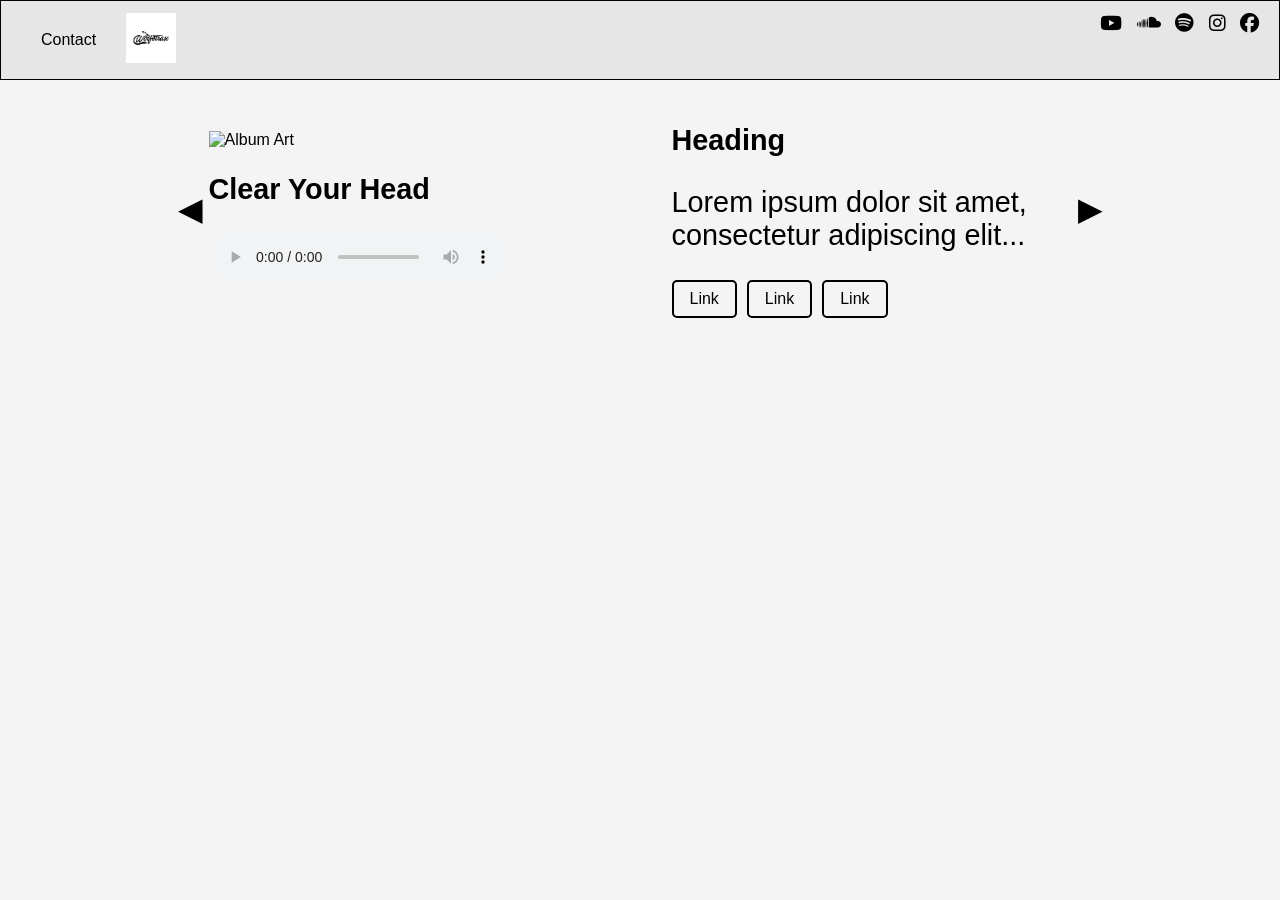
==== main2.html @ b701302e "2025 05 18 v1" ====
<!DOCTYPE html>
<html lang="en">
<head>
    <meta charset="UTF-8">
    <meta name="viewport" content="width=device-width, initial-scale=1.0">
    <meta name="description" content="Wolfetrax Website">
    <title>Wolfetrax</title>
    <link rel="stylesheet" href="styles.css">
    <link rel="stylesheet" href="https://cdnjs.cloudflare.com/ajax/libs/font-awesome/6.4.0/css/all.min.css">
    <style>
        body { font-family: Arial, sans-serif; margin: 0; padding: 0; background: #f4f4f4; }
        header { background: #e6e6e6; padding: 10px 20px; display: flex; justify-content: space-between; align-items: center; color:#000; }
        .contact{ display:flex; justify-content:left; padding: 10px; color:#000; text-decoration:none;}
        .header-container { display: flex; justify-content: space-between; width: 100%; }
        .logo img { height: 50px; image-resolution:unset;}
        .social-icons a { margin-left: 10px; font-size: 1.2rem; color: #000;  }
        main { display: flex; justify-content: center; padding: 20px; }
        .carousel { display: flex; align-items: center; }
        .carousel-container { position: relative; display: flex; align-items: center; overflow: hidden; width: 25rem; }
        .carousel-item { min-width: 100%; transition: transform 0.5s ease; display: none; }
        .carousel-item.active { display: block; }
        .arrow { background: none; border: none; font-size: 2rem; cursor: pointer; }
        .description { max-width: 400px; padding-left: 100px; }
        .link-buttons { display: flex; gap: 10px; margin-top: 10px; }
        .link-buttons .btn { display: inline-block; padding: 8px 16px; border: 2px solid #000; text-decoration: none; color: #000; border-radius: 5px; }
        .link-buttons .btn:hover { background: #ddd; }
    </style>
    <script>
        document.addEventListener('DOMContentLoaded', function() {
            const slides = document.querySelectorAll('.carousel-item');
            let currentSlide = 0;

            function showSlide(index) {
                slides.forEach((slide, idx) => {
                    slide.classList.toggle('active', idx === index);
                });
            }

            document.querySelector('.arrow.left').addEventListener('click', () => {
                currentSlide = (currentSlide > 0) ? currentSlide - 1 : slides.length - 1;
                showSlide(currentSlide);
            });

            document.querySelector('.arrow.right').addEventListener('click', () => {
                currentSlide = (currentSlide < slides.length - 1) ? currentSlide + 1 : 0;
                showSlide(currentSlide);
            });

            showSlide(currentSlide);
        });
    </script>
</head>
<body>
    <header>
                <div class="contact">
                    <a href = "#" class="contact">Contact</a>
                </div>
        <div class="header-container">
            <a href="#" class="logo"><img src="Wolfetrax2.png" alt="Wolfetrax"></a>
            <nav>

                <div>

                </div>
                <!-- <ul>
                    <li><a href="#">Contact</a></li>
                </ul> -->
                <div class="social-icons">
                    <a href="#"><i class="fab fa-youtube"></i></a>
                    <a href="#"><i class="fab fa-soundcloud"></i></a>
                    <a href="#"><i class="fab fa-spotify"></i></a>
                    <a href="#"><i class="fab fa-instagram"></i></a>
                    <a href="#"><i class="fab fa-facebook"></i></a>
                </div>
            </nav>
        </div>
    </header>

    <main>
        <section class="carousel">
            <div class="carousel-container">
                <button class="arrow left">&#9664;</button>
                <div class="carousel-item active">
                    <img src="your-album-art.png" alt="Album Art">
                    <h2>Clear Your Head</h2>
                    <audio controls>
                        <source src="your-audio-file.mp3" type="audio/mpeg">
                    </audio>
                </div>
                <div class="carousel-item">
                    <img src="your-album-art-2.png" alt="Second Album Art">
                    <h2>Second Track</h2>
                    <audio controls>
                        <source src="your-audio-file-2.mp3" type="audio/mpeg">
                    </audio>
                </div>

            </div>
        </section>

        <section class="description">
            <h2>Heading</h2>
            <p>Lorem ipsum dolor sit amet, consectetur adipiscing elit...</p>
            <div class="link-buttons">
                <a href="#" class="btn">Link</a>
                <a href="#" class="btn">Link</a>
                <a href="#" class="btn">Link</a>
            </div>
        </section>
        <button class="arrow right">&#9654;</button>
    </main>

    <footer></footer>
</body>
</html>
---- styles.css ----
/* CSS */

/* Import your own font */
/* @import url('/HoboStd.otf') format('otf'); */

/* Set the body styling */
body {
    font-family: 'HoboStd', sans-serif;
    background-color: white;
    color: black;
}

/* Set the header styling */
header {
    display: grid;
    grid-template-columns: 1fr 1fr 1fr;
    grid-gap: 10px;
    border: 1px solid black;
}

/* Set the main body styling */
.main-body {
    display: grid;
    grid-template-columns: repeat(auto-fit, minmax(300px, 1fr));
    grid-gap: 20px;
}

/* Set relative sizing for elements */
h1,
h2,
h3,
p {
    font-size: calc(1em + 1vw);
}

#player{
    align-content:center;
}


#logo-section img {
    width: 21em;
    height: 9em;
    object-fit: cover;
    display: block;
    margin-left: auto;
    margin-right: auto;
    border: 1px solid black;
}
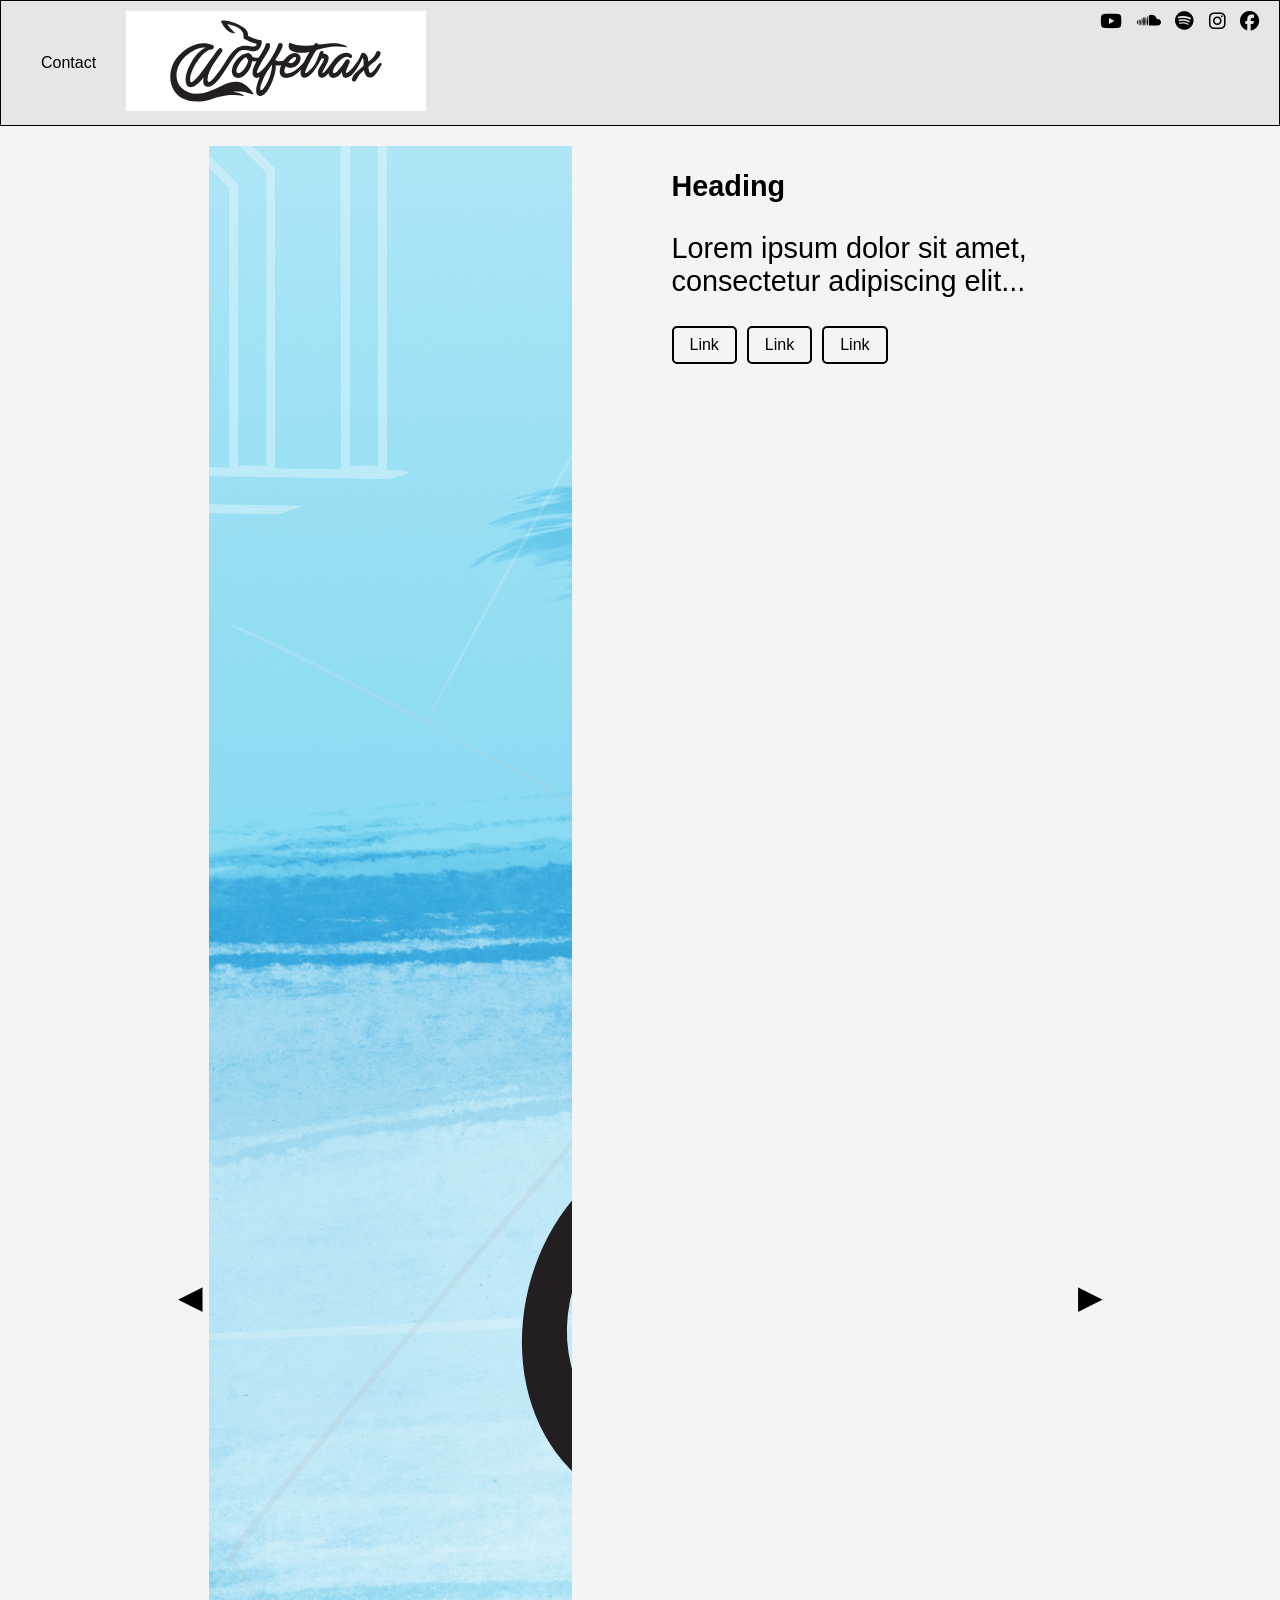
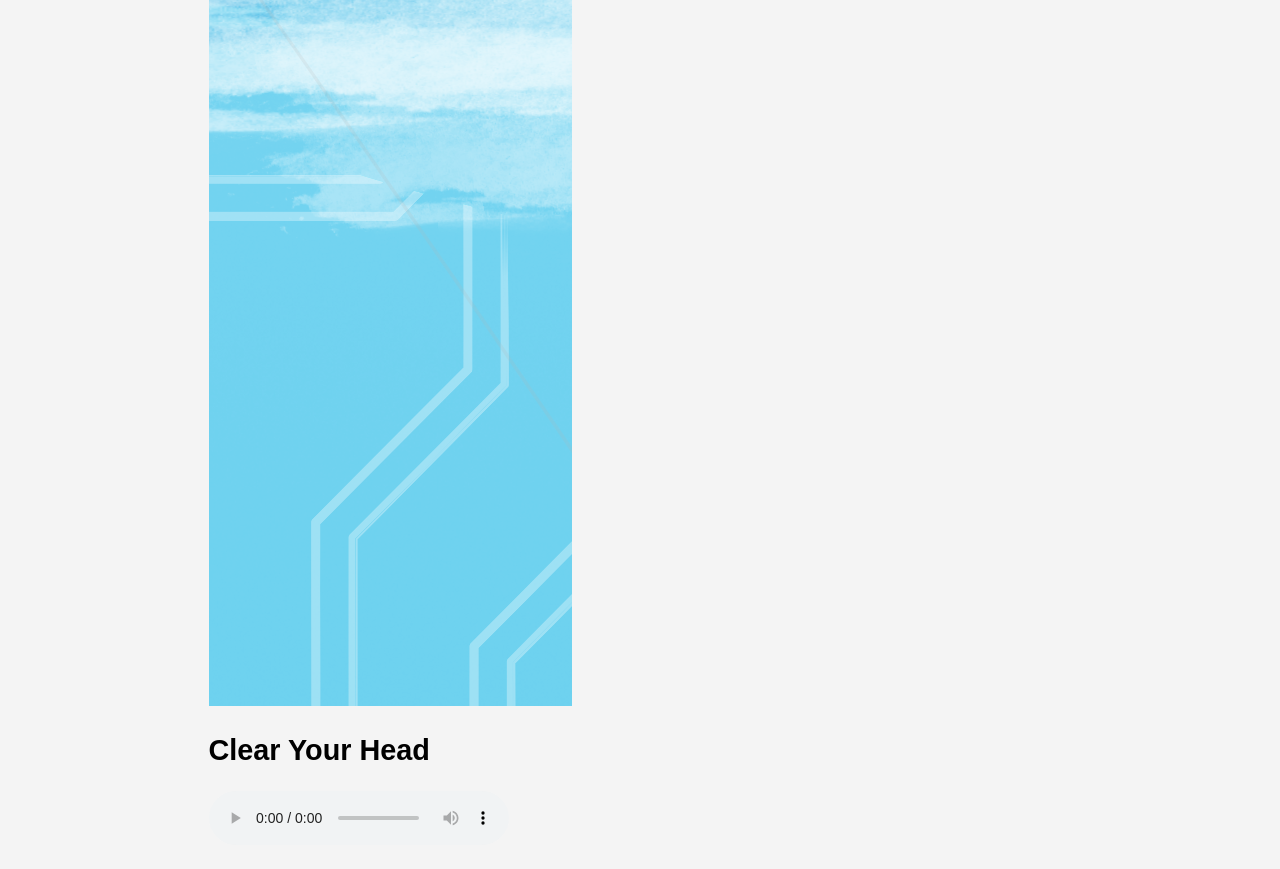
==== commit c2e10457: "2025 05 18 v2" ====
--- a/main2.html
+++ b/main2.html
@@ -12,13 +12,13 @@
         header { background: #e6e6e6; padding: 10px 20px; display: flex; justify-content: space-between; align-items: center; color:#000; }
         .contact{ display:flex; justify-content:left; padding: 10px; color:#000; text-decoration:none;}
         .header-container { display: flex; justify-content: space-between; width: 100%; }
-        .logo img { height: 50px; image-resolution:unset;}
+        .logo img { height: 100px; width: 300px; image-resolution:unset; object-fit:cover; background:none;}
         .social-icons a { margin-left: 10px; font-size: 1.2rem; color: #000;  }
         main { display: flex; justify-content: center; padding: 20px; }
         .carousel { display: flex; align-items: center; }
         .carousel-container { position: relative; display: flex; align-items: center; overflow: hidden; width: 25rem; }
         .carousel-item { min-width: 100%; transition: transform 0.5s ease; display: none; }
-        .carousel-item.active { display: block; }
+        .carousel-item.active { display: block; /* width: 250px; height: 250px; */}
         .arrow { background: none; border: none; font-size: 2rem; cursor: pointer; }
         .description { max-width: 400px; padding-left: 100px; }
         .link-buttons { display: flex; gap: 10px; margin-top: 10px; }
@@ -56,7 +56,7 @@
                     <a href = "#" class="contact">Contact</a>
                 </div>
         <div class="header-container">
-            <a href="#" class="logo"><img src="Wolfetrax2.png" alt="Wolfetrax"></a>
+            <a href="#" class="logo"><img src="Wolfetrax2.svg" alt="Wolfetrax"></a>
             <nav>
 
                 <div>
@@ -81,14 +81,14 @@
             <div class="carousel-container">
                 <button class="arrow left">&#9664;</button>
                 <div class="carousel-item active">
-                    <img src="your-album-art.png" alt="Album Art">
+                    <img src="ClearYourHeadSq.png" alt="Clear Your Head Album Art">
                     <h2>Clear Your Head</h2>
                     <audio controls>
                         <source src="your-audio-file.mp3" type="audio/mpeg">
                     </audio>
                 </div>
                 <div class="carousel-item">
-                    <img src="your-album-art-2.png" alt="Second Album Art">
+                    <img src="PhunkCitySq.png" alt="Phunk City Album Art">
                     <h2>Second Track</h2>
                     <audio controls>
                         <source src="your-audio-file-2.mp3" type="audio/mpeg">
